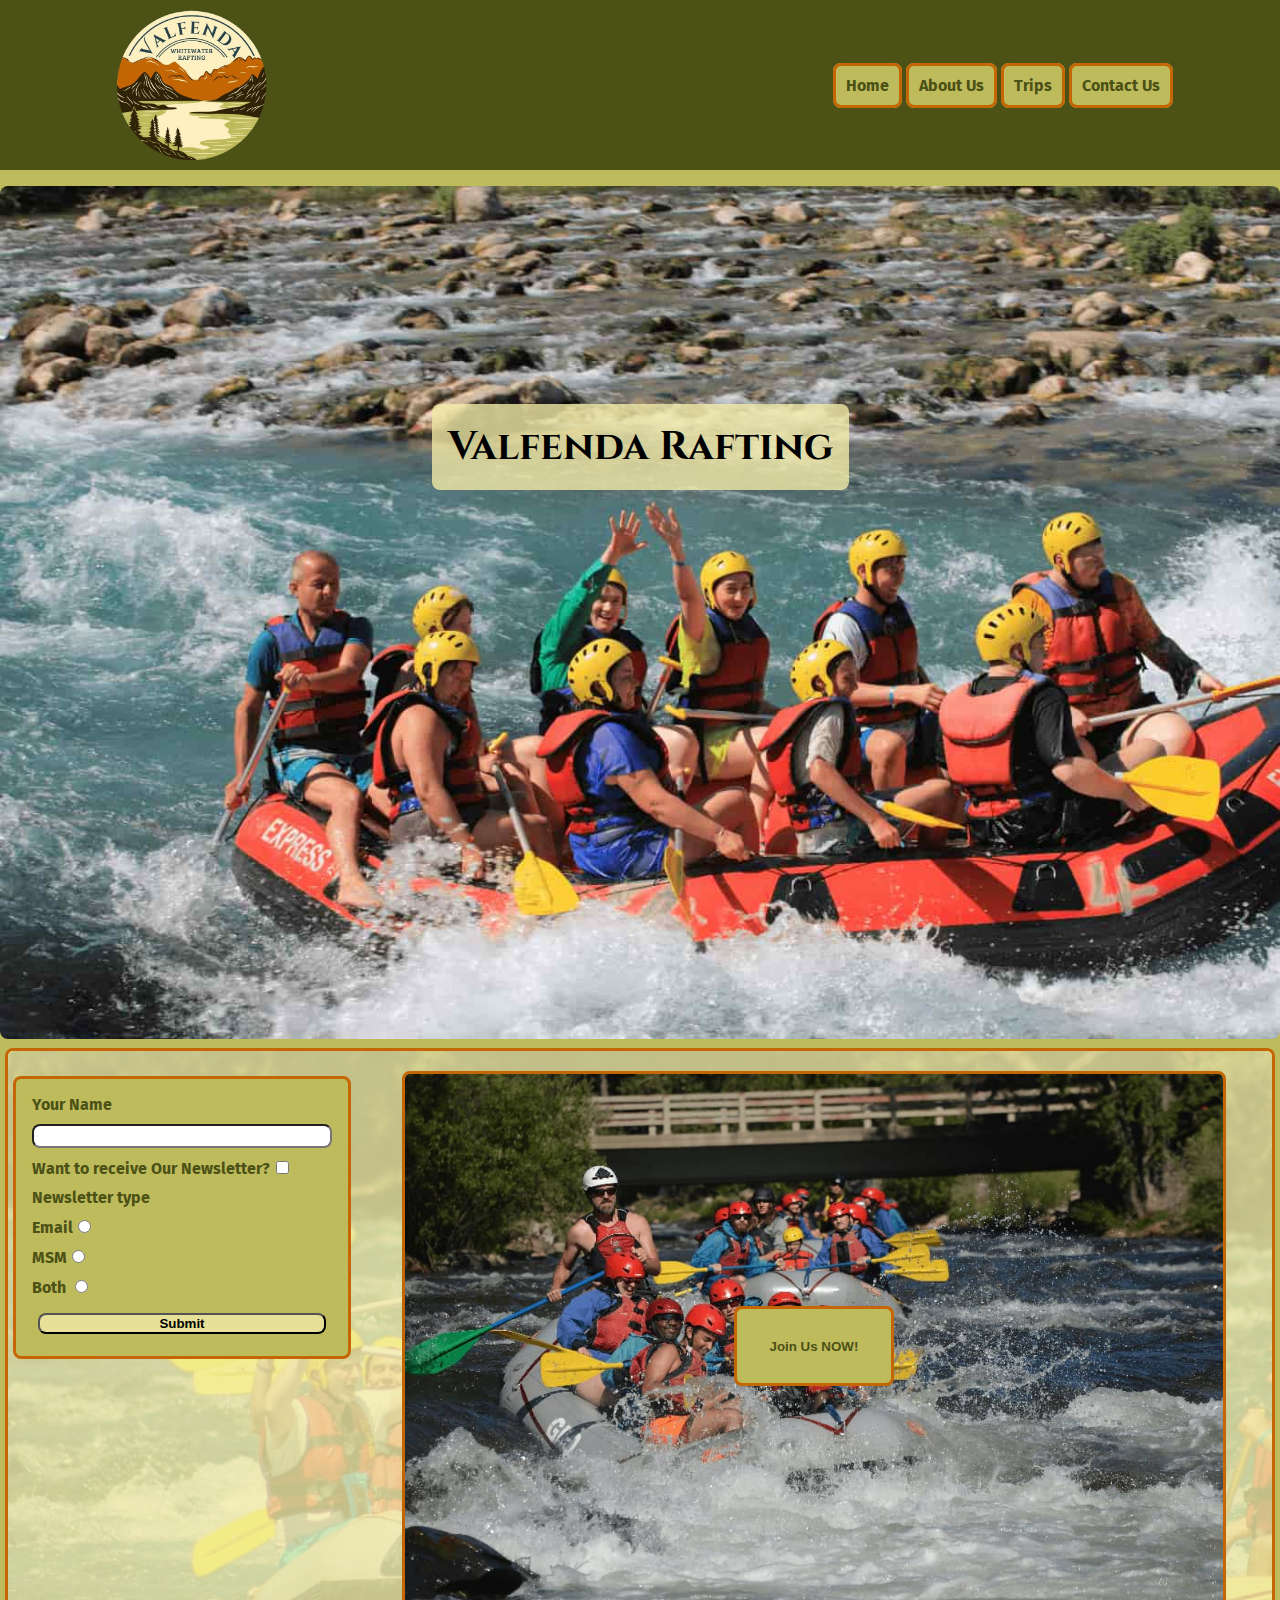
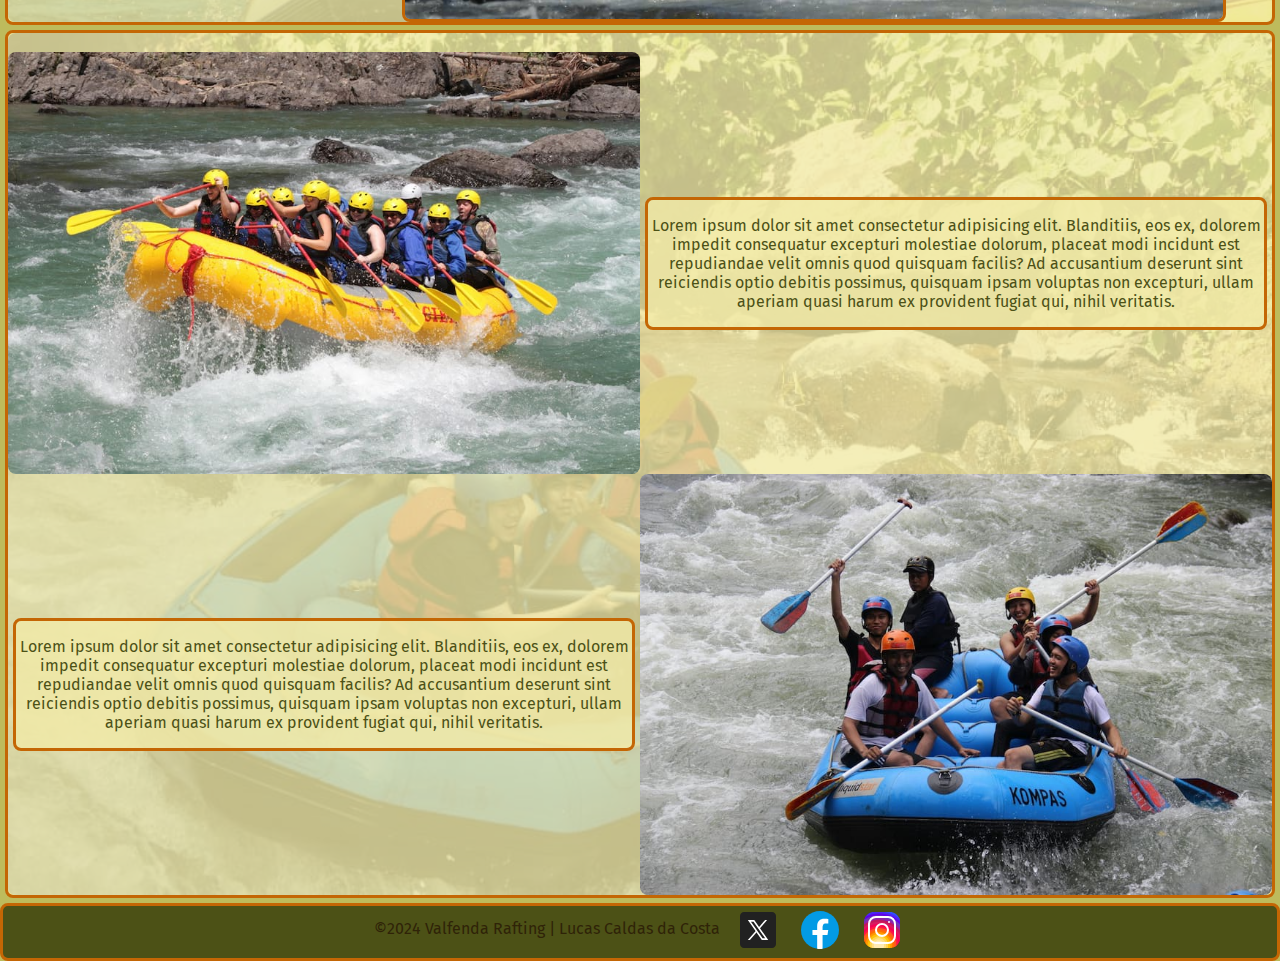
==== wwr/index.html @ e86f659d "home page creation" ====
<!DOCTYPE html>
<html lang="en">
<head>
    <meta charset="UTF-8">
    <meta name="viewport" content="width=device-width, initial-scale=1.0">
    <meta name="description" content="whitewater rafting website main page">
    <meta name="author" content="Lucas Caldas da Costa">

    <!-- Heading & Text Font -->
    <link rel="preconnect" href="https://fonts.googleapis.com">
    <link rel="preconnect" href="https://fonts.gstatic.com" crossorigin>
    <link href="https://fonts.googleapis.com/css2?family=Cinzel:wght@400..900&family=Fira+Sans:ital,wght@0,100;0,200;0,300;0,400;0,500;0,600;0,700;0,800;0,900;1,100;1,200;1,300;1,400;1,500;1,600;1,700;1,800;1,900&display=swap" rel="stylesheet">

    <!-- Stylesheet -->
     <link rel="stylesheet" href="styles/rafting.css">

    <title>Home | White Water Rafting</title>
</head>
<body>
    <header>
        <img class="logo" src="images/valfenda_wwr_log_true_palette-removebg-preview.png" alt="site logo">
        <nav class="nav_bar">
            <a href="index.html">Home</a>
            <a href="about.html">About Us</a>
            <a href="trips.html">Trips</a>
            <a href="contact.html">Contact Us</a>
        </nav>
    </header>
    <main>
        <div class="hero_container">
            <img class="hero" src="images/wwr_1.jpg" alt="Happy Rafting Group">

            <div class="hero_msg_box">
                <h1>Valfenda Rafting</h1>
            </div>
            <!-- <article>
                <p>Lorem ipsum dolor sit amet consectetur adipisicing elit. Laudantium, voluptate ullam est reprehenderit facilis voluptatibus soluta consectetur! Atque molestiae distinctio aut minus, eligendi adipisci porro aliquid enim blanditiis, esse consectetur minima, quibusdam error? Aut esse, eligendi distinctio neque porro quasi.</p>
                <button>Message Us NOW!</button>
            </article> -->
        </div>
        <section>
            <h2></h2> <!-- employee profile images -->

            <img class="background" src="images/wwr_2.jpg" alt="background image">

            <aside id="map-message">
                <section class="msg_container">
                    <form class="message_us">
                        <label for="your_name">Your Name</label>
                        <input type="text"  name="your_name" id="your_name">
                        
                        <label for="newsletter">Want to receive Our Newsletter?<input type="checkbox" name="newsletter" id="newsletter"></label>

                        <label for="nl_type" class="radio_nl_type">Newsletter type</label>
                            <label>Email<input type="radio" name="nl_type" id="nl_type" value="1"></label>
                            <label>MSM<input type="radio" name="nl_type" id="nl_type" value="2"></label>
                            <label>Both <input type="radio" name="nl_type" id="nl_type" value="3"></label>

                        <input type="submit" name="send_message" id="send_message">
                    </form>
                </section>
                <div class="action_call">
                    <img src="images/wwr_4.jpg" alt="white water rafting 4">
                    <button>Join Us NOW!</button>
                </div>
            </aside>

        </section>
        <section>
            <h2></h2> <!-- HTML Form -->

            <img class="background" src="images/wwr_3.jpg" alt="background image">

            <div class="grid_layout_home">
                <img class="column1 row1 grid_img" src="images/wwr_5.jpg" alt="white water rafting 5">

                <img class="column2 row2 grid_img" src="images/wwr_6.jpg" alt="white water rafting 6">

                <section class="column2 row1">
                    <p>Lorem ipsum dolor sit amet consectetur adipisicing elit. Blanditiis, eos ex, dolorem impedit consequatur excepturi molestiae dolorum, placeat modi incidunt est repudiandae velit omnis quod quisquam facilis? Ad accusantium deserunt sint reiciendis optio debitis possimus, quisquam ipsam voluptas non excepturi, ullam aperiam quasi harum ex provident fugiat qui, nihil veritatis.</p>
                </section>

                <section class="column1 row2">
                    <p>Lorem ipsum dolor sit amet consectetur adipisicing elit. Blanditiis, eos ex, dolorem impedit consequatur excepturi molestiae dolorum, placeat modi incidunt est repudiandae velit omnis quod quisquam facilis? Ad accusantium deserunt sint reiciendis optio debitis possimus, quisquam ipsam voluptas non excepturi, ullam aperiam quasi harum ex provident fugiat qui, nihil veritatis.</p>
                </section>
            </div>

            </aside>
        </section>
    </main>
    <footer>
        <p>&copy;2024 Valfenda Rafting | Lucas Caldas da Costa</p>
        <a href=""><img src="images/icons8-twitterx.svg" alt="x icon"></a>
        <a href=""><img src="images/icons8-facebook.svg" alt="fb icon"></a>
        <a href=""><img src="images/icons8-instagram.svg" alt="insta icon"></a>
    </footer>
</body>
</html>
---- wwr/styles/rafting.css ----
:root {
    --primary-color: #f1eaa8cc; /**/
    --secondary-color: #bebb5c; /**/
    --accent-color1: #4c5116; /**/
    --accent-color2: #c46604; /**/
    --accent-color3: #2f2308; /**/
    --standard-b-r: .5rem;
}

* {
    box-sizing: border-box;
    border-radius: .5rem;
}

 body {
    font-family: "Fira Sans", sans-serif;
    margin: 0px;
    padding: 0px;
    background-color: var(--secondary-color);
 }

body section, footer {
    background-color: var(--primary-color);
    border: 3px solid var(--accent-color2);
    margin: 5px;
    text-align: center;
    color: var(--accent-color1);
}

footer {
    background-color: var(--accent-color1);
    margin: 0px;
}

footer p {
    display: inline;
    position: relative;
    bottom: 20px;
    margin: 5px;
    color: var(--accent-color3);
}

footer a {
    margin: 5px;
}

h1, h2, h3, h4, h5, h6 {
    font-family: "Cinzel", serif;
}

section {
    position: relative;
    height: fit-content;
}

.background {
    position: absolute;
    top: 0;
    left: 0;
    z-index: -1;
    width: 100%;
    height: 100%;
    object-fit: cover;
}

/* Home Page */
.hero_container {
    max-width: 100%;
    position: relative;
}

.hero_msg_box {
    position: absolute;
    top: -10rem; Left: 0;
    width: 100%;
    height: 100%;
    display: flex;
    justify-content: center; align-items: center;

    h1 {
        background-color: var(--primary-color);
        border-radius: .5rem;
        padding: 1rem;
        font-size: 2.5rem;
    }
}

.hero {
    width: 100%;
    margin-top: 1rem;
}

.action_call {
    display: flex;
    flex-direction: column;
    justify-content: center;
    align-items: center;

    position: relative;
    
    img {
        width: 90%;
        border: 3px solid var(--accent-color2);
        border-radius: .5rem;
    }

    button {
        position: absolute;
        width: 10rem;
        height: 5rem;
    }
}

article img {
    position: static;
    width: 20%;
}

header {
    background-color: var(--accent-color1);
    display: flex;
    flex-direction: row;
    justify-content: space-evenly;
    gap: 35%;
    border-radius: 0;
}

.logo {
    height: 150px;
    width: auto;
    margin: 10px;
}

nav {
    /* display: flex; */
    /* flex-direction: row; */
    align-self: center;
    flex-wrap: wrap;
}

header a {
    border: 3px solid var(--accent-color2);
    background-color: var(--secondary-color);
    padding: 10px;
    color: var(--accent-color1);
    text-decoration: none;
    font-weight: bold;
    border-radius: .5rem;
}

.Img_smp {
    display: flex;
    flex-direction: row;
    flex-wrap: wrap;
    justify-content: space-around;

}

section img {
    width: 25%;
    height: auto;
    }

/* Contact Us */
.our_team {
    display: flex;
    flex-wrap: wrap;
    justify-content: space-around;
}

.employee_img {
    width: 150px;
    border-radius: 100%;
}

#map-message {
    display: flex;
    justify-content: space-around;
    width: 100%;
}

.msg_container {
    width: 30%;
    background-color:#bebb5c;
}

.emb_map {
    width: fit-content;
}

.emb_map iframe {
    border:0;
}

.message_us {
    display: flex;
    flex-direction: column;
    gap: 10px;
    text-align: start;
    padding: 1rem;
    font-weight: bold;
}

#newsletter {
    margin-left: 2%;
}

#your_name, #email, #address, #phone_n, textarea {
    border-radius: .5rem;
    height: 1.5rem;
}

button {
    border-radius: 0.5rem;
    margin: 2%;
    border: 3px solid var(--accent-color2);
    background-color: var(--secondary-color);
    padding: 10px;
    color: var(--accent-color1);
    font-weight: bold;
}

button:hover {
    cursor: pointer;
    background-color: #4c5116;
    color: #bebb5c;
}

#send_message {
    background-color: var(--primary-color);
    margin: 2%;
    border-radius: .5rem;
    font-weight: bold;
}

#send_message:hover {
    cursor: pointer;
    background-color: var(--accent-color1);
    color: var(--secondary-color);
}

.radio_nl_type {
    display: flex;
    flex-direction: column;
    /* text-align: center; */
}

.grid_layout_home {
    display: grid;
    grid-template-rows: 1fr 1fr;
    grid-template-columns: 1fr 1fr;
    align-items: center;
}

.column1 {
    grid-column: 1;
}

.column2 {
    grid-column: 2;
}

.row1 {
    grid-row: 1;
}

.row2 {
    grid-row: 2;
}

.grid_img {
    width: 100%;
}
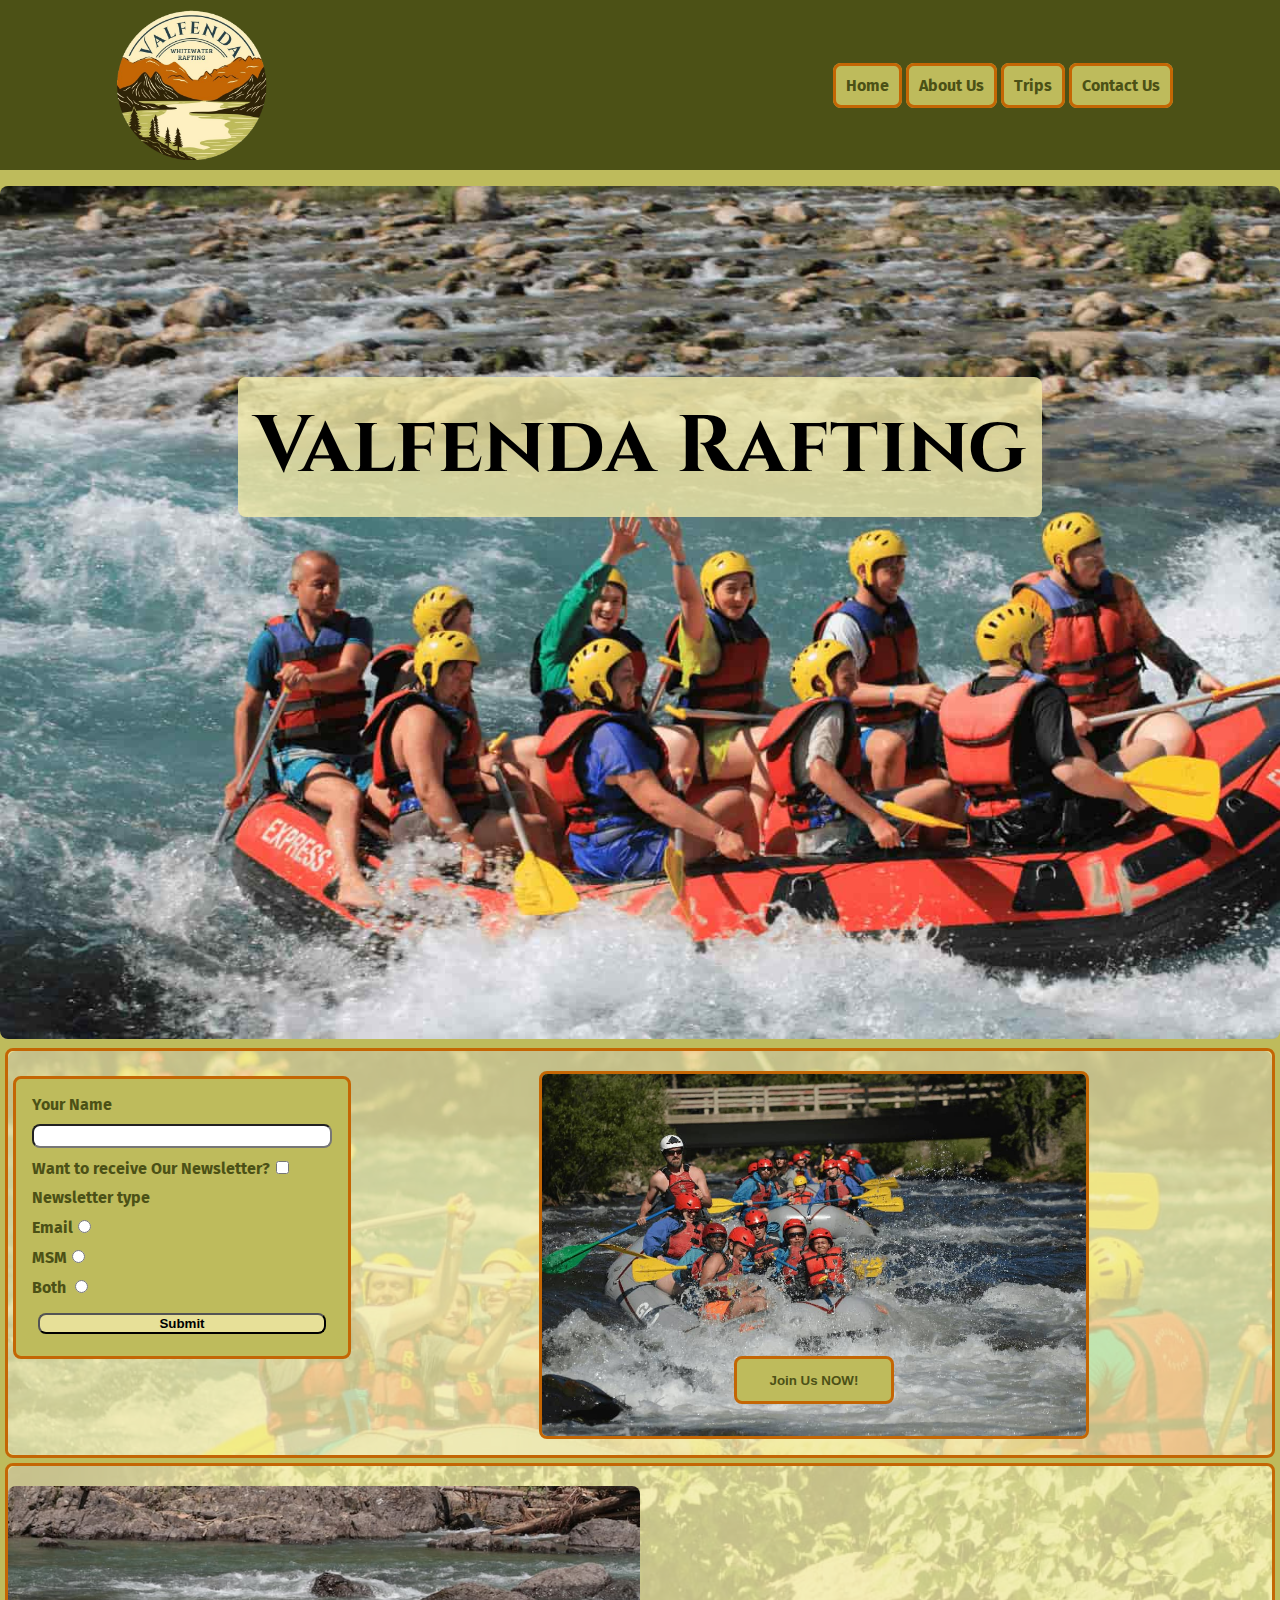
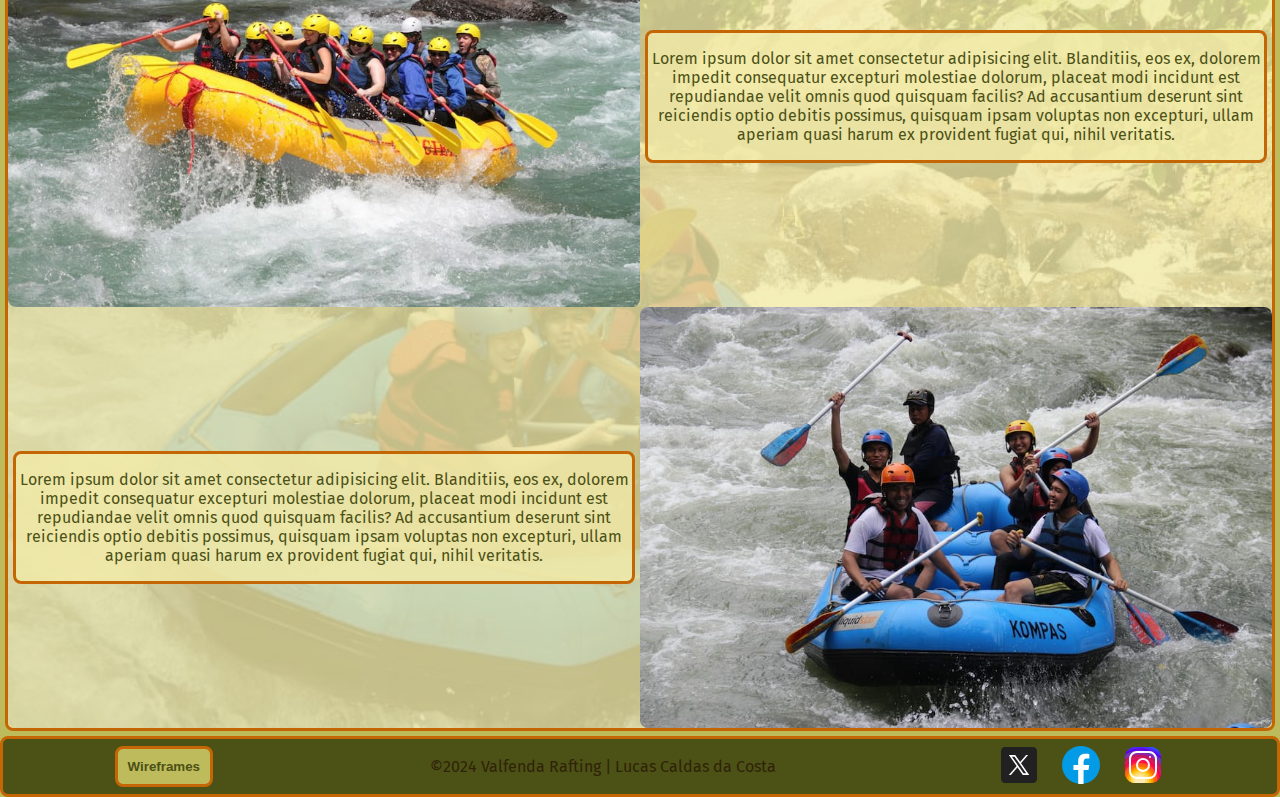
==== commit d643bc16: "finishing week6" ====
--- a/wwr/index.html
+++ b/wwr/index.html
@@ -61,7 +61,7 @@
                 </section>
                 <div class="action_call">
                     <img src="images/wwr_4.jpg" alt="white water rafting 4">
-                    <button>Join Us NOW!</button>
+                    <button><a href="trips.html">Join Us NOW!</a></button>
                 </div>
             </aside>
 
@@ -89,10 +89,13 @@
         </section>
     </main>
     <footer>
+        <a href="https://app.moqups.com/5MzhBSKC4xguhXOZWwXf4ArVT5lijwuB/view/page/ad64222d5"><button>Wireframes</button></a>
         <p>&copy;2024 Valfenda Rafting | Lucas Caldas da Costa</p>
-        <a href=""><img src="images/icons8-twitterx.svg" alt="x icon"></a>
-        <a href=""><img src="images/icons8-facebook.svg" alt="fb icon"></a>
-        <a href=""><img src="images/icons8-instagram.svg" alt="insta icon"></a>
+        <div>
+            <a href=""><img src="images/icons8-twitterx.svg" alt="x icon"></a>
+            <a href=""><img src="images/icons8-facebook.svg" alt="fb icon"></a>
+            <a href=""><img src="images/icons8-instagram.svg" alt="insta icon"></a>
+        </div>
     </footer>
 </body>
 </html>--- a/wwr/styles/rafting.css
+++ b/wwr/styles/rafting.css
@@ -30,11 +30,12 @@
 footer {
     background-color: var(--accent-color1);
     margin: 0px;
+    display: flex;
+    justify-content: space-around;
+    align-items: center;
 }
 
 footer p {
-    display: inline;
-    position: relative;
     bottom: 20px;
     margin: 5px;
     color: var(--accent-color3);
@@ -66,6 +67,7 @@
 /* Home Page */
 .hero_container {
     max-width: 100%;
+    height: 50%;
     position: relative;
 }
 
@@ -81,12 +83,13 @@
         background-color: var(--primary-color);
         border-radius: .5rem;
         padding: 1rem;
-        font-size: 2.5rem;
+        font-size: 500%;
     }
 }
 
 .hero {
     width: 100%;
+    height: 50%;
     margin-top: 1rem;
 }
 
@@ -97,18 +100,25 @@
     align-items: center;
 
     position: relative;
+}
     
-    img {
-        width: 90%;
-        border: 3px solid var(--accent-color2);
-        border-radius: .5rem;
-    }
-
-    button {
+.action_call img {
+    width: 60%;
+    border: 3px solid var(--accent-color2);
+    border-radius: .5rem;
+    margin-bottom: 1rem;
+}
+
+.action_call button {
         position: absolute;
         width: 10rem;
-        height: 5rem;
-    }
+        height: 3rem;
+        bottom: 2rem;
+}
+
+.action_call a {
+    text-decoration: none;
+    color: var(--accent-color1);
 }
 
 article img {
@@ -124,6 +134,8 @@
     gap: 35%;
     border-radius: 0;
 }
+header{
+color: #ff5e00;}
 
 .logo {
     height: 150px;
@@ -179,7 +191,7 @@
     width: 100%;
 }
 
-.msg_container {
+.msg_container, .table_container {
     width: 30%;
     background-color:#bebb5c;
 }
@@ -224,6 +236,10 @@
     cursor: pointer;
     background-color: #4c5116;
     color: #bebb5c;
+
+    a {
+        color: var(--secondary-color);
+    }
 }
 
 #send_message {
@@ -268,6 +284,36 @@
     grid-row: 2;
 }
 
+.row3 {
+    grid-row: 3;
+}
+
 .grid_img {
     width: 100%;
+}
+
+.table_container {
+    width: 50%;
+    margin-left: 1rem;
+}
+
+table {
+    background-color: var(--primary-color);
+    /* border-collapse: collapse; */
+    width: 100%;
+}
+
+th, td {
+    border: 1px solid var(--accent-color2);
+    padding: 10px;
+    text-align: center;
+}
+
+th {
+    background-color: var(--accent-color1);
+    color: var(--primary-color);
+}
+
+footer button {
+    align-items: center;
 }